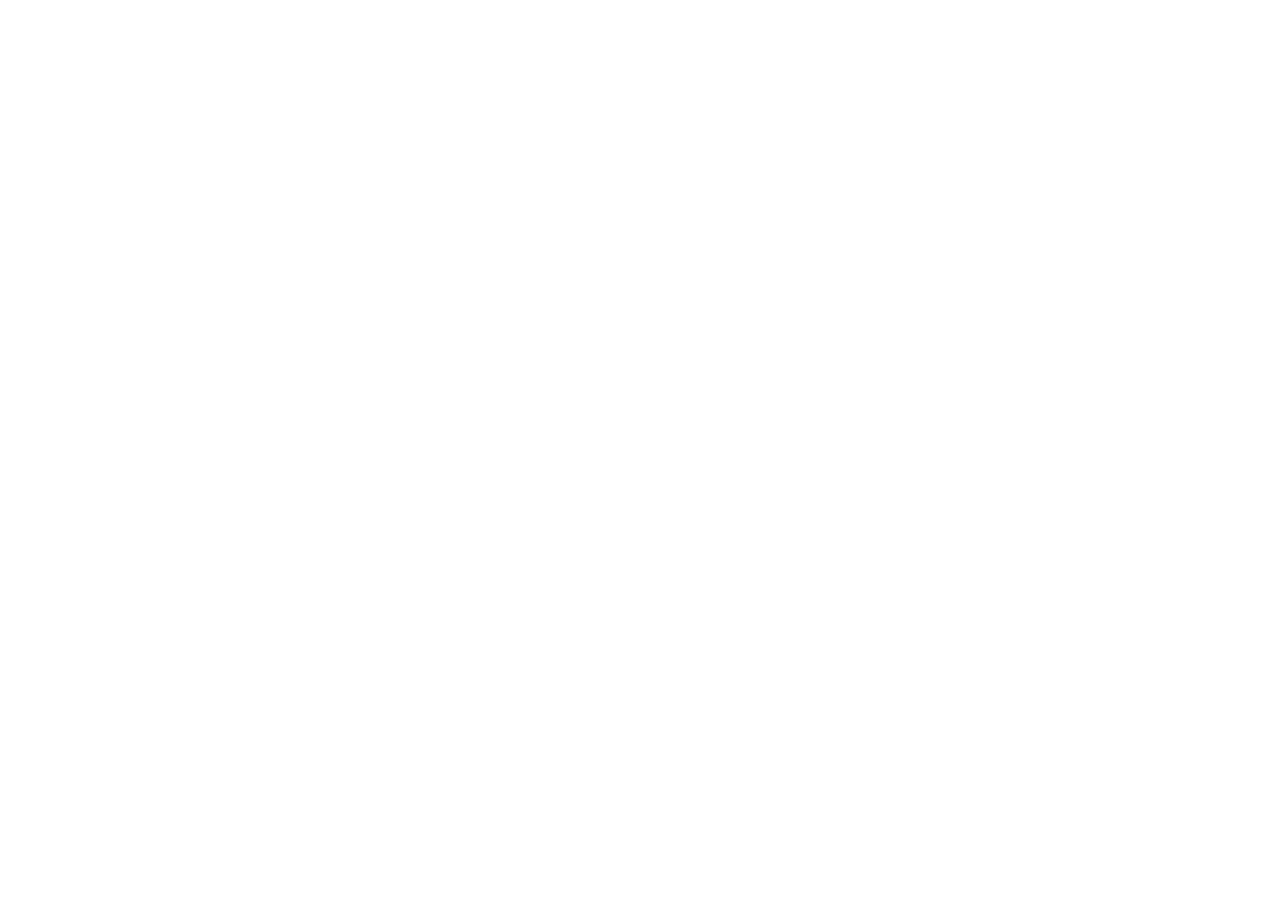
==== contact.html @ ce41fed0 "Merge pull request #2 from Tbenipal/dev.tb.bigupdate" ====
<!DOCTYPE html>
<html lang="en">
<head>
    <meta charset="UTF-8">
    <meta name="viewport" content="width=device-width, initial-scale=1.0">
    <title>Quatro - Contact Us!</title>
</head>
<body>
    
</body>
</html>
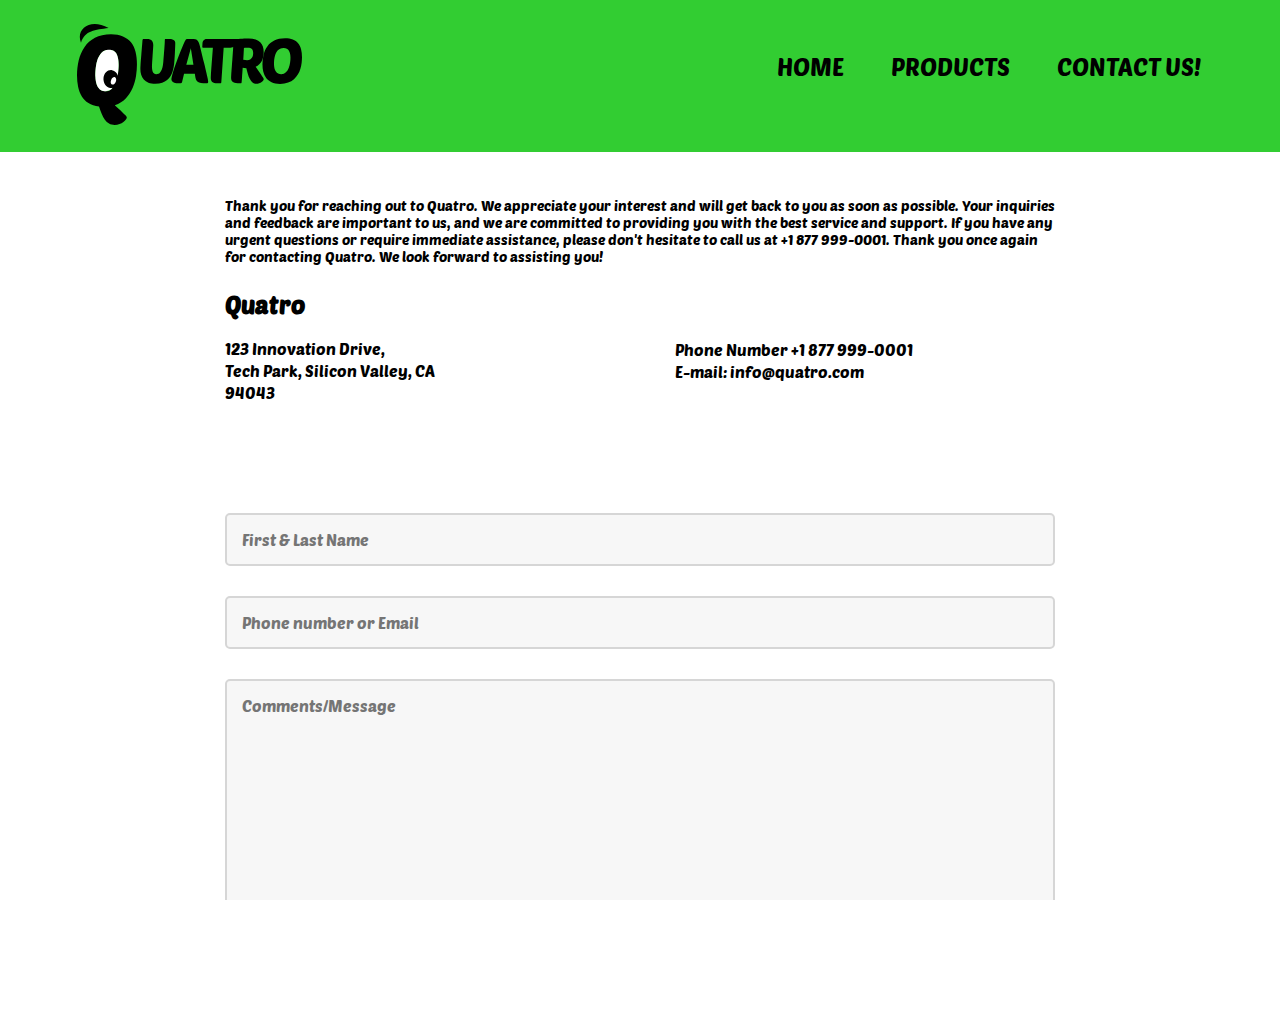
==== commit 50bc2386: "Created & Styled Contact Page" ====
--- a/contact.html
+++ b/contact.html
@@ -1,11 +1,71 @@
 <!DOCTYPE html>
 <html lang="en">
 <head>
+    <link rel="preconnect" href="https://fonts.googleapis.com">
+    <link rel="preconnect" href="https://fonts.gstatic.com" crossorigin>
+    <link href="https://fonts.googleapis.com/css2?family=Poetsen+One&display=swap" rel="stylesheet">
+    <link rel="preconnect" href="https://fonts.googleapis.com">
+    <link rel="preconnect" href="https://fonts.gstatic.com" crossorigin>
+    <link href="https://fonts.googleapis.com/css2?family=Poetsen+One&family=Roboto+Condensed:ital,wght@0,100..900;1,100..900&display=swap" rel="stylesheet">
     <meta charset="UTF-8">
     <meta name="viewport" content="width=device-width, initial-scale=1.0">
-    <title>Quatro - Contact Us!</title>
+    <title>Quatro</title>
+    <link href="css/contact.css" rel="stylesheet">
+    <link href="css/grid.css" rel="stylesheet">    
 </head>
+
 <body>
+        <nav>
+            <div id="nav-menu">
+                <label>
+                    <img src="images/Logo.svg" alt="Quatro" class="logo">
+                </label>
+        
+                <ul class="main-menu">
+                    <li><a href="index.html">Home</a></li>
+                    <li><a href="product.html">Products</a></li>
+                    <li><a href="contact.html">Contact Us!</a></li>
+                </ul>
     
+                <div class="hamburger">
+                    <img src="images/Asset 4.svg" alt="menu">
+                </div>
+        
+                <ul class="mobile-navbar">
+                    <img class="close-burger" src="images/close-burger.svg" alt="close">
+                    <li class="nav-item"><a href="index.html" class="nav-link">Home</a></li>
+                    <li class="nav-item"><a href="product.html" class="nav-link">Products</a></li>
+                    <li class="nav-item"><a href="contact.html" class="nav-link">Contact Us!</a></li>
+                </ul>
+            </div>
+        </nav>
+
+        <section id="contact" class="grid-con">
+            <div id="contact-hero-text" class="line-separator col-span-full">
+                <p>Thank you for reaching out to Quatro. We appreciate your interest and will get back to you as soon as possible. Your inquiries and feedback are important to us, and we are committed to providing you with the best service and support. If you have any urgent questions or require immediate assistance, please don't hesitate to call us at +1 877 999-0001. Thank you once again for contacting Quatro. We look forward to assisting you!</p>
+            </div>
+            <div id="contact-hero-address" class="col-span-full">          
+                <h2>Quatro</h2>
+                <br>
+                <p>123 Innovation Drive, <br>
+                    Tech Park, Silicon Valley, CA  <br>94043</p>
+                <h3 class="hidden">Phone, Fax and Email</h3>
+
+                <p id="details">Phone Number +1 877 999-0001<br>
+                    E-mail: info@quatro.com </p>         
+            </div>
+            <div id="contact-hero-form" class="col-span-full">
+    
+                <form action="#" method="post" enctype="text/plain">
+                    <input name="fullName" type="text" placeholder="First & Last Name">
+                    <input name="contactInfo" type="text" placeholder="Phone number or Email">
+                    <textarea name="msg" placeholder="Comments/Message"></textarea>
+                    <input name="submit" type="submit" value="Send">
+                </form>
+            </div>
+    
+        </section>
+
+    <script src="js/contact.js"></script>
 </body>
 </html>--- a/css/contact.css
+++ b/css/contact.css
@@ -0,0 +1,384 @@
+*{
+  text-decoration: none;
+  list-style: none;
+  box-sizing: border-box;
+}
+
+html, body {
+  padding: 0;
+  margin: 0;
+  height: 100%;
+  font-family: "Poetsen One", sans-serif;
+  font-weight: 400;
+  font-style: normal;
+  overflow-x: hidden;
+}
+
+.container {
+  position: relative;
+}
+
+.hidden {
+  display: none;
+}
+
+.logo {
+  width: 30%;
+  margin: 20px 30px;
+  z-index: 99;
+}
+
+nav {
+  justify-content: center;
+  background-color: limegreen;
+}
+
+nav ul {
+  display: none;
+}
+
+.hamburger {
+  width: 7%;
+  float: right;
+  margin: 30px 35px;
+  max-width: 45px;
+  cursor: pointer;
+}
+
+.mobile-navbar {
+  display: none;
+  position: fixed;
+  top: 0;
+  right: 0;
+  height: 100vh;
+  width: 225px;
+  z-index: 999;
+  background-color: limegreen;
+  box-shadow: -10px 0 10px rgba(0, 0, 0, 0.1);
+  display: none;
+  flex-direction: column;
+}
+
+.mobile-navbar li {
+  width: 100%;
+  list-style-type: none;
+}
+
+.mobile-navbar a {
+  width: 100%;
+  font-size: 18px;
+  color: black;
+  text-decoration: none;
+  padding: 15px;
+  font-family: "Poetsen One", sans-serif;
+  font-weight: 400;
+  font-style: normal;
+  display: block;
+  text-align: start;
+}
+
+.mobile-navbar li :hover {
+  color: white;
+  background-color: black;
+  text-decoration: none;
+}
+
+.mobile-navbar.active {
+  display: block;
+}
+
+.close-burger {
+  width: 30px;
+  padding-top: 25px;
+  padding-bottom: 25px;
+  margin-top: 5px;
+  margin-left: 160px;
+  cursor: pointer;
+}
+
+#contact {
+margin-left: 30px;
+margin-right: 30px;
+
+}
+
+#contact-hero-text {
+font-size: 10px;
+margin-top: 25px;
+margin-bottom: 25px;
+font-weight: 100;
+}
+
+#contact-hero-address p {
+margin-bottom: 20px;
+font-size: 14px;
+line-height: 22px;
+}
+
+#contact-hero-address {
+margin-bottom: 5px;
+}
+
+#contact-hero-address h3 {
+margin-bottom: 25px;
+}
+
+#contact-hero-form form {
+display: flex;
+flex-direction: column;
+}
+
+#contact-hero-form input, textarea {
+padding: 15px;
+border: 2px solid #d6d6d6;
+background-color: #f7f7f7;
+border-radius: 5px;
+margin-bottom: 30px;
+font: inherit;
+width: auto;
+font-size: 10px;
+}
+
+#contact-hero-form textarea {
+height: 250px;
+}
+
+#contact-hero-form input[type="submit"] {
+padding: 12px 28px;
+background: black;
+color: #fff;
+border: none;
+transition: all 200ms ease-in;
+width: 100px;
+align-self: center;
+}
+
+#contact-hero-form input[type="submit"]:hover {
+width: 425px;
+background-color: limegreen;
+border-radius: 0;
+}
+
+
+/* Tablet Grid */
+@media screen and (min-width: 768px) {
+  .logo {
+    position: relative;
+    max-width: 225px;
+    margin: 24px 40px;
+  }
+
+
+  nav ul {
+    float: right;
+    margin-right: 20px;
+    display: block;
+  }
+
+  nav ul li {
+    display: inline-block;
+    line-height: 80px;
+    margin: 25px 15px;
+  }
+
+  nav ul li a {
+    color: black;
+    font-size: 20px;
+    padding: 7px;
+    border-radius: 3px;
+    text-transform: uppercase;
+  }
+
+  nav ul li a:hover {
+    color: white;
+    background-color: black;
+    padding: 10px;
+    transition: .5s;
+  }
+
+  .mobile-navbar {
+    display: none;
+  }
+
+  .mobile-navbar.active {
+    display: none;
+  }
+
+  .hamburger {
+    display: none;
+  }
+
+  #contact {
+    margin-left: 40px;
+    margin-right: 40px;
+  
+  }
+  
+  #contact-hero-text {
+    font-size: 12px;
+    margin-top: 25px;
+    margin-bottom: 25px;
+    font-weight: 100;
+  }
+  
+  #contact-hero-address p {
+    margin-bottom: 20px;
+    font-size: 16px;
+    line-height: 22px;
+  }
+  
+  #contact-hero-address {
+    margin-bottom: -25px;
+  }
+  
+  #contact-hero-address h3 {
+    margin-bottom: 25px;
+  }
+
+  #contact-hero-address #details {
+    position: relative;
+    bottom: 85px;
+    left: 450px;
+  }
+  
+  #contact-hero-form form {
+    display: flex;
+    flex-direction: column;
+  }
+  
+  #contact-hero-form input, textarea {
+    padding: 15px;
+    border: 2px solid #d6d6d6;
+    background-color: #f7f7f7;
+    border-radius: 5px;
+    margin-bottom: 30px;
+    font: inherit;
+    width: auto;
+  }
+  
+  #contact-hero-form textarea {
+    height: 250px;
+  }
+  
+  #contact-hero-form input[type="submit"] {
+    padding: 12px 28px;
+    background: black;
+    color: #fff;
+    border: none;
+    transition: all 200ms ease-in;
+    width: 100px;
+    align-self: center;
+  }
+  
+  #contact-hero-form input[type="submit"]:hover {
+    width: 425px;
+    background-color: limegreen;
+    border-radius: 0;
+  }
+}
+
+/* Desktop Grid */
+@media screen and (min-width: 1200px) {
+
+  .logo {
+    position: relative;
+    width: 225px;
+    left: -125px;
+  }
+
+  nav ul {
+    margin-top: -15px;
+  }
+
+  nav ul li a {
+    color: black;
+    font-size: 24px;
+    padding: 7px;
+    border-radius: 3px;
+    text-transform: uppercase;
+  }
+
+  .main-menu {
+    position: relative;
+    right: -125px;
+  }
+
+  #nav-menu {
+    background-color: limegreen;
+    width: 100%;
+    display: flex;
+    align-items: center;
+    justify-content: space-evenly;
+    padding: 0px;
+  }
+
+  #contact {
+    margin-top: 25px;
+    margin-left: 225px;
+    margin-right: 225px;
+  
+  }
+  
+  #contact-hero-text {
+    font-size: 14px;
+    margin-top: 20px;
+    margin-bottom: 25px;
+    font-weight: 200;
+  }
+  
+  #contact-hero-address p {
+    margin-bottom: 20px;
+    font-size: 16px;
+    line-height: 22px;
+  }
+  
+  #contact-hero-address {
+    margin-bottom: 25px;
+  }
+  
+  #contact-hero-address h3 {
+    margin-bottom: 25px;
+  }
+
+  #contact-hero-address #details {
+    position: relative;
+    bottom: 85px;
+    left: 450px;
+  }
+  
+  #contact-hero-form form {
+    display: flex;
+    flex-direction: column;
+  }
+  
+  #contact-hero-form input, textarea {
+    padding: 15px;
+    border: 2px solid #d6d6d6;
+    background-color: #f7f7f7;
+    border-radius: 5px;
+    margin-bottom: 30px;
+    font: inherit;
+    width: auto;
+  }
+  
+  #contact-hero-form textarea {
+    height: 250px;
+  }
+  
+  #contact-hero-form input[type="submit"] {
+    padding: 12px 28px;
+    background: black;
+    color: #fff;
+    border: none;
+    transition: all 200ms ease-in;
+    width: 100px;
+    align-self: center;
+  }
+  
+  #contact-hero-form input[type="submit"]:hover {
+    width: 425px;
+    background-color: limegreen;
+    border-radius: 0;
+  }
+
+}--- a/css/grid.css
+++ b/css/grid.css
@@ -0,0 +1,358 @@
+/* Grid Styles Outline 
+1- General Style
+  -Utility Class
+2- Mobile Grid Styles
+3- Tablet Grid Styles
+4- Desktop Grid Styles
+5- Extra Large Grid Styles
+
+*/
+
+/* 1. ---General Grid Styles--- */
+
+html {
+  box-sizing: border-box;
+  scroll-behavior: smooth;
+}
+
+*,
+*::before,
+*::after {
+  box-sizing: inherit;
+  padding: 0;
+  margin: 0;
+}
+
+/* ---Utility Classes--- */
+
+.hidden {
+  display: none;
+}
+
+.hide {
+  display: none !important;
+}
+
+/* 2. ---Mobile Grid Styles--- */
+.full-width-grid-con {
+  display: grid;
+  grid-template-columns: repeat(4, minmax(0, 1fr));
+  grid-column-gap: 12px;
+}
+
+.grid-con {
+  display: grid;
+  grid-template-columns: repeat(4, minmax(0, 1fr));
+  grid-column-gap: 12px;
+  margin: 0 auto;
+}
+
+.col-span-1 {
+  grid-column: span 1 / span 1;
+}
+
+.col-span-2 {
+  grid-column: span 2 / span 2;
+}
+
+.col-span-3 {
+  grid-column: span 3 / span 3;
+}
+
+.col-span-4 {
+  grid-column: span 4 / span 4;
+}
+
+.col-span-full {
+  grid-column: 1/-1;
+}
+
+.col-start-1 {
+  grid-column-start: 1;
+}
+
+.col-start-2 {
+  grid-column-start: 2;
+}
+
+.col-start-3 {
+  grid-column-start: 3;
+}
+
+.col-start-4 {
+  grid-column-start: 4;
+}
+
+.col-start-5 {
+  grid-column-start: 5;
+}
+
+.col-start-6 {
+  grid-column-start: 6;
+}
+
+.col-start-7 {
+  grid-column-start: 7;
+}
+
+.col-start-8 {
+  grid-column-start: 8;
+}
+
+.col-start-9 {
+  grid-column-start: 9;
+}
+
+.col-start-10 {
+  grid-column-start: 10;
+}
+
+.col-start-11 {
+  grid-column-start: 11;
+}
+
+.col-start-12 {
+  grid-column-start: 12;
+}
+
+.col-end-1 {
+  grid-column-end: 1;
+}
+
+.col-end-2 {
+  grid-column-end: 2;
+}
+
+.col-end-3 {
+  grid-column-end: 3;
+}
+
+.col-end-4 {
+  grid-column-end: 4;
+}
+
+.col-end-5 {
+  grid-column-end: 5;
+}
+
+.col-end-6 {
+  grid-column-end: 6;
+}
+
+.col-end-7 {
+  grid-column-end: 7;
+}
+
+.col-end-8 {
+  grid-column-end: 8;
+}
+
+.col-end-9 {
+  grid-column-end: 9;
+}
+
+.col-end-10 {
+  grid-column-end: 10;
+}
+
+.col-end-11 {
+  grid-column-end: 11;
+}
+
+.col-end-12 {
+  grid-column-end: 12;
+}
+
+/* 3. ---Tablet Library Grid Styles--- */
+
+@media screen and (min-width: 768px) {
+  .full-width-grid-con {
+    display: grid;
+    grid-template-columns: 1fr minmax(0, 1200px) 1fr;
+  }
+
+  .grid-con {
+    grid-template-columns: repeat(8, minmax(0, 1fr));
+  }
+
+  .m-col-start-1 {
+    grid-column-start: 1;
+  }
+
+  .m-col-start-2 {
+    grid-column-start: 2;
+  }
+
+  .m-col-start-3 {
+    grid-column-start: 3;
+  }
+
+  .m-col-start-4 {
+    grid-column-start: 4;
+  }
+
+  .m-col-start-5 {
+    grid-column-start: 5;
+  }
+
+  .m-col-start-6 {
+    grid-column-start: 6;
+  }
+
+  .m-col-start-7 {
+    grid-column-start: 7;
+  }
+
+  .m-col-start-8 {
+    grid-column-start: 8;
+  }
+
+  .m-col-end-1 {
+    grid-column-end: 1;
+  }
+
+  .m-col-end-2 {
+    grid-column-end: 2;
+  }
+
+  .m-col-end-3 {
+    grid-column-end: 3;
+  }
+
+  .m-col-end-4 {
+    grid-column-end: 4;
+  }
+
+  .m-col-end-5 {
+    grid-column-end: 5;
+  }
+
+  .m-col-end-6 {
+    grid-column-end: 6;
+  }
+
+  .m-col-end-7 {
+    grid-column-end: 7;
+  }
+
+  .m-col-end-8 {
+    grid-column-end: 8;
+  }
+
+  .m-col-end-9 {
+    grid-column-end: 9;
+  }
+}
+
+/* 4. ---Desktop Library Grid Styles--- */
+
+@media screen and (min-width: 1200px) {
+  .grid-con {
+    grid-template-columns: repeat(12, minmax(0, 1fr));
+  }
+
+  .l-col-start-1 {
+    grid-column-start: 1;
+  }
+  
+  .l-col-start-2 {
+    grid-column-start: 2;
+  }
+  
+  .l-col-start-3 {
+    grid-column-start: 3;
+  }
+
+  .l-col-start-4 {
+    grid-column-start: 4;
+  }
+
+  .l-col-start-5 {
+    grid-column-start: 5;
+  }
+
+  .l-col-start-6 {
+    grid-column-start: 6;
+  }
+
+  .l-col-start-7 {
+    grid-column-start: 7;
+  }
+
+  .l-col-start-8 {
+    grid-column-start: 8;
+  }
+
+  .l-col-start-9 {
+    grid-column-start: 9;
+  }
+
+  .l-col-start-10 {
+    grid-column-start: 10;
+  }
+
+  .l-col-start-11 {
+    grid-column-start: 11;
+  }
+
+  .l-col-start-12 {
+    grid-column-start: 12;
+  }
+
+  .l-col-end-1 {
+    grid-column-end: 1;
+  }
+
+  .l-col-end-2 {
+    grid-column-end: 2;
+  }
+
+  .l-col-end-3 {
+    grid-column-end: 3;
+  }
+
+  .l-col-end-4 {
+    grid-column-end: 4;
+  }
+
+  .l-col-end-5 {
+    grid-column-end: 5;
+  }
+
+  .l-col-end-6 {
+    grid-column-end: 6;
+  }
+
+  .l-col-end-7 {
+    grid-column-end: 7;
+  }
+
+  .l-col-end-8 {
+    grid-column-end: 8;
+  }
+
+  .l-col-end-9 {
+    grid-column-end: 9;
+  }
+
+  .l-col-end-10 {
+    grid-column-end: 10;
+  }
+
+  .l-col-end-11 {
+    grid-column-end: 11;
+  }
+
+  .l-col-end-12 {
+    grid-column-end: 12;
+  }
+  
+  .l-col-end-13 {
+    grid-column-end: 13;
+  }
+}
+
+/* 5. ---X-Large Desktop Library Grid Styles--- */
+
+@media screen and (min-width: 1920px) {
+}
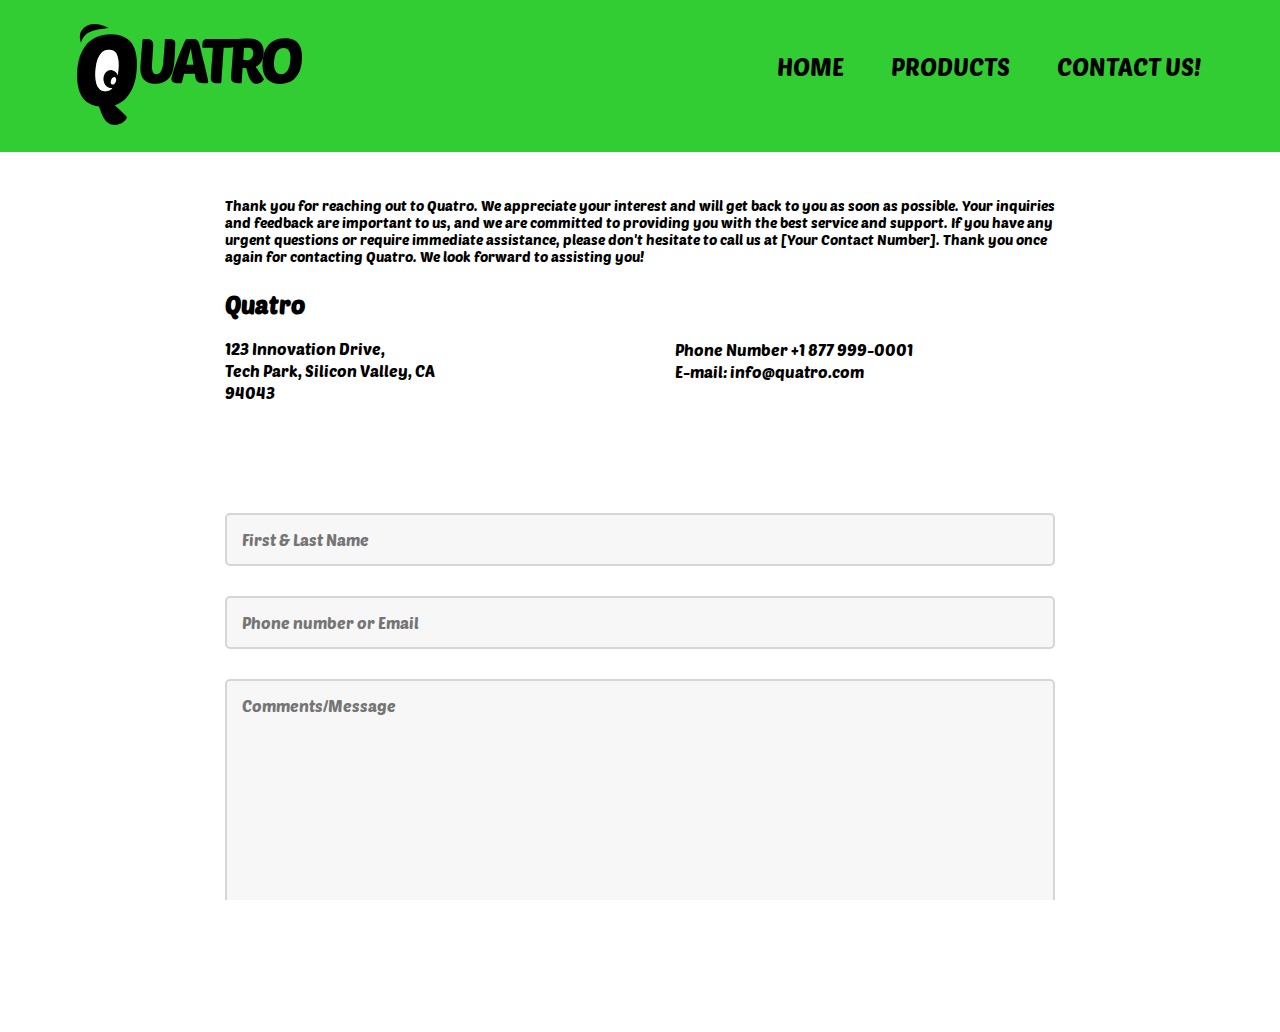
==== commit 2bfe6d80: "Updated  contact.html & CSS" ====
--- a/contact.html
+++ b/contact.html
@@ -42,7 +42,7 @@
 
         <section id="contact" class="grid-con">
             <div id="contact-hero-text" class="line-separator col-span-full">
-                <p>Thank you for reaching out to Quatro. We appreciate your interest and will get back to you as soon as possible. Your inquiries and feedback are important to us, and we are committed to providing you with the best service and support. If you have any urgent questions or require immediate assistance, please don't hesitate to call us at +1 877 999-0001. Thank you once again for contacting Quatro. We look forward to assisting you!</p>
+                <p>Thank you for reaching out to Quatro. We appreciate your interest and will get back to you as soon as possible. Your inquiries and feedback are important to us, and we are committed to providing you with the best service and support. If you have any urgent questions or require immediate assistance, please don't hesitate to call us at [Your Contact Number]. Thank you once again for contacting Quatro. We look forward to assisting you!</p>
             </div>
             <div id="contact-hero-address" class="col-span-full">          
                 <h2>Quatro</h2>
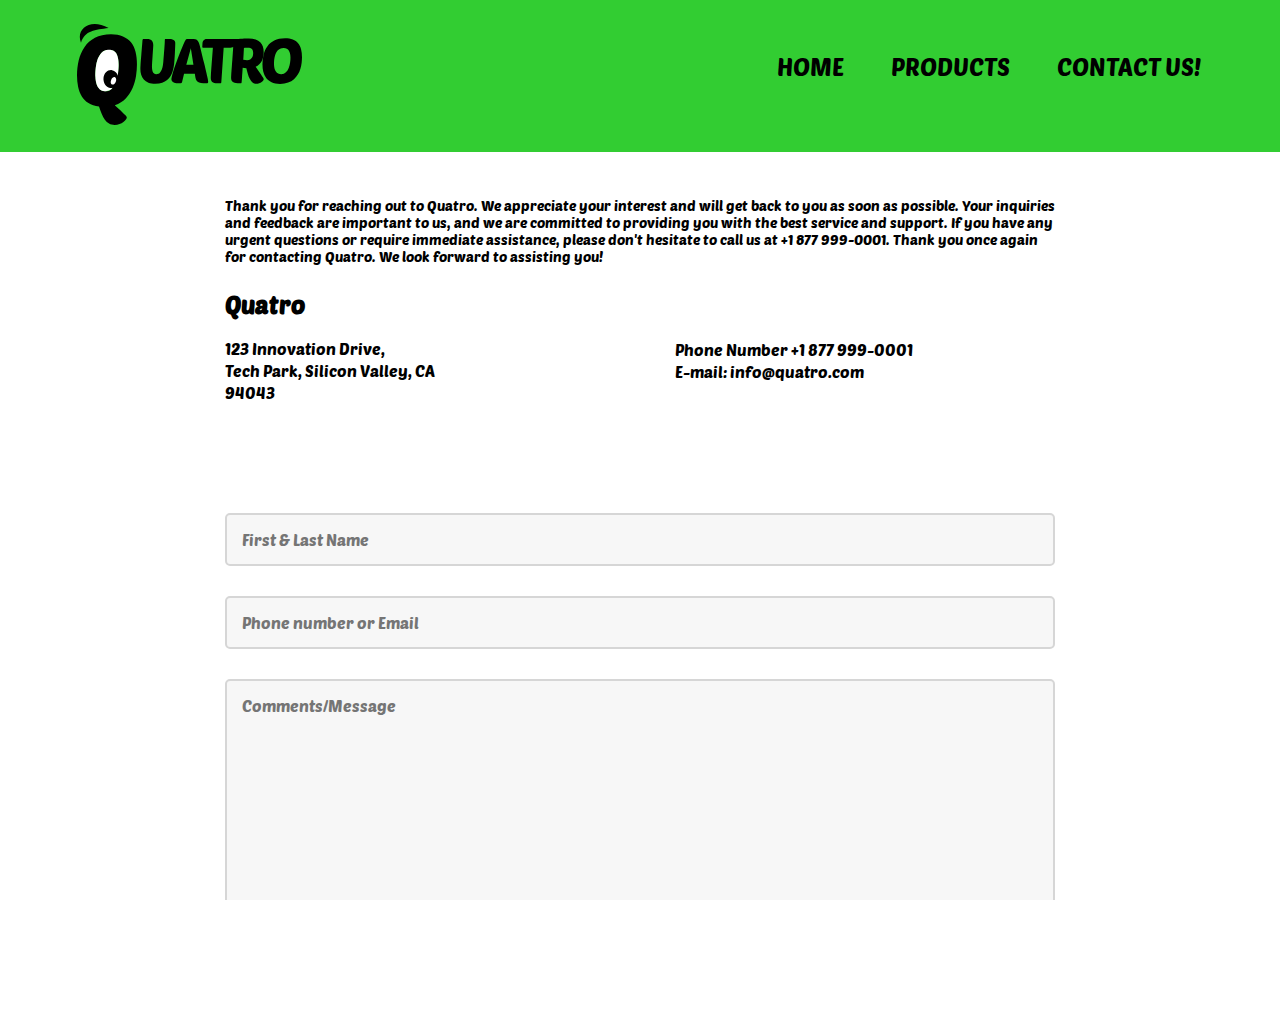
==== commit c9f52f21: "Updated Product.html & CSS" ====
--- a/contact.html
+++ b/contact.html
@@ -42,7 +42,7 @@
 
         <section id="contact" class="grid-con">
             <div id="contact-hero-text" class="line-separator col-span-full">
-                <p>Thank you for reaching out to Quatro. We appreciate your interest and will get back to you as soon as possible. Your inquiries and feedback are important to us, and we are committed to providing you with the best service and support. If you have any urgent questions or require immediate assistance, please don't hesitate to call us at [Your Contact Number]. Thank you once again for contacting Quatro. We look forward to assisting you!</p>
+                <p>Thank you for reaching out to Quatro. We appreciate your interest and will get back to you as soon as possible. Your inquiries and feedback are important to us, and we are committed to providing you with the best service and support. If you have any urgent questions or require immediate assistance, please don't hesitate to call us at +1 877 999-0001. Thank you once again for contacting Quatro. We look forward to assisting you!</p>
             </div>
             <div id="contact-hero-address" class="col-span-full">          
                 <h2>Quatro</h2>
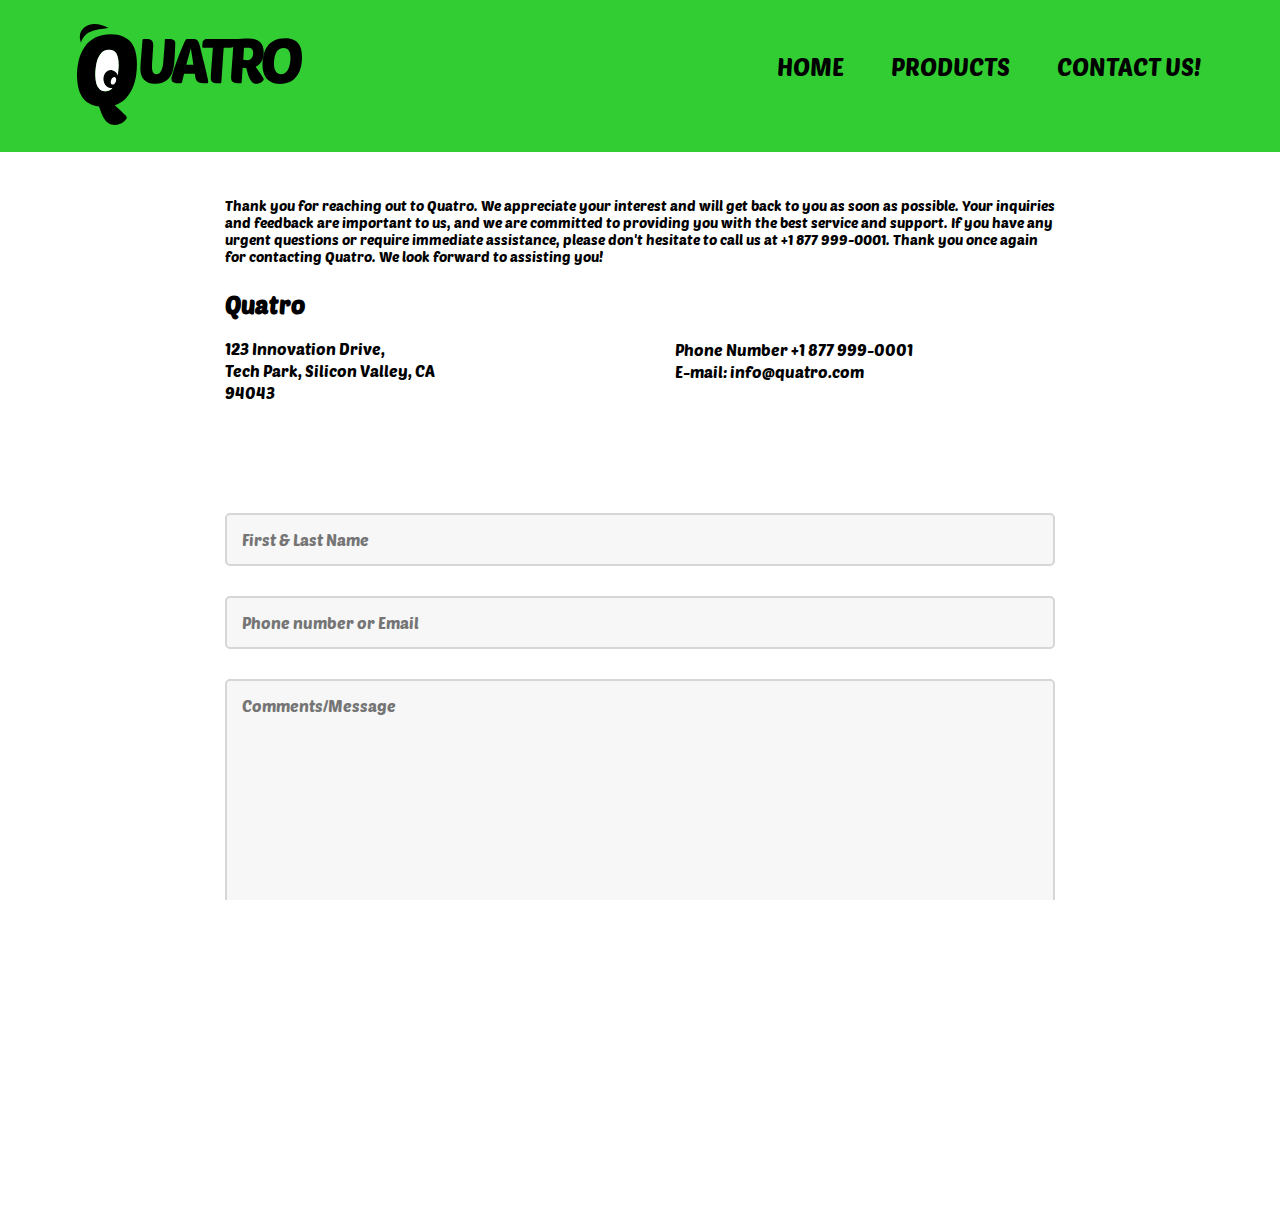
==== commit 3d5d4854: "Updated contact.html & contact.css" ====
--- a/contact.html
+++ b/contact.html
@@ -40,31 +40,43 @@
             </div>
         </nav>
 
-        <section id="contact" class="grid-con">
-            <div id="contact-hero-text" class="line-separator col-span-full">
-                <p>Thank you for reaching out to Quatro. We appreciate your interest and will get back to you as soon as possible. Your inquiries and feedback are important to us, and we are committed to providing you with the best service and support. If you have any urgent questions or require immediate assistance, please don't hesitate to call us at +1 877 999-0001. Thank you once again for contacting Quatro. We look forward to assisting you!</p>
+        <div class="grid-con">
+            <div class="col-span-full">
+
+                <section id="contact" class="grid-con">
+                    <div id="contact-hero-text" class="line-separator col-span-full">
+                        <p>Thank you for reaching out to Quatro. We appreciate your interest and will get back to you as soon as possible. Your inquiries and feedback are important to us, and we are committed to providing you with the best service and support. If you have any urgent questions or require immediate assistance, please don't hesitate to call us at +1 877 999-0001. Thank you once again for contacting Quatro. We look forward to assisting you!</p>
+                    </div>
+                    <div id="contact-hero-address" class="col-span-full">          
+                        <h2>Quatro</h2>
+                        <br>
+                        <p>123 Innovation Drive, <br>
+                            Tech Park, Silicon Valley, CA  <br>94043</p>
+                        <h3 class="hidden">Phone, Fax and Email</h3>
+        
+                        <p id="details">Phone Number +1 877 999-0001<br>
+                            E-mail: info@quatro.com </p>         
+                    </div>
+                    <div id="contact-hero-form" class="col-span-full">
+                        <form action="#" method="post" enctype="text/plain">
+                            <input name="fullName" type="text" placeholder="First & Last Name">
+                            <input name="contactInfo" type="text" placeholder="Phone number or Email">
+                            <textarea name="msg" placeholder="Comments/Message"></textarea>
+                            <input name="submit" type="submit" value="Send">
+                        </form>
+                    </div>
+                </section>
+                
+                <div id="footer">
+                    <img id="foot-img" src="images/Logo.svg">
+                    <p id="foot-text">
+                        Quatro 2024 | Created by Tapshveer Benipal 
+                        <br> | All Rights Reserved
+                    </p>
+                </div>
             </div>
-            <div id="contact-hero-address" class="col-span-full">          
-                <h2>Quatro</h2>
-                <br>
-                <p>123 Innovation Drive, <br>
-                    Tech Park, Silicon Valley, CA  <br>94043</p>
-                <h3 class="hidden">Phone, Fax and Email</h3>
+        </div>
 
-                <p id="details">Phone Number +1 877 999-0001<br>
-                    E-mail: info@quatro.com </p>         
-            </div>
-            <div id="contact-hero-form" class="col-span-full">
-    
-                <form action="#" method="post" enctype="text/plain">
-                    <input name="fullName" type="text" placeholder="First & Last Name">
-                    <input name="contactInfo" type="text" placeholder="Phone number or Email">
-                    <textarea name="msg" placeholder="Comments/Message"></textarea>
-                    <input name="submit" type="submit" value="Send">
-                </form>
-            </div>
-    
-        </section>
 
     <script src="js/contact.js"></script>
 </body>
--- a/css/contact.css
+++ b/css/contact.css
@@ -159,6 +159,24 @@
 border-radius: 0;
 }
 
+#foot-img {
+  width: 30%;
+  margin-left: 25px;
+}
+
+#foot-text {
+  font-size: 10px;
+  margin-right: 25px;
+}
+
+#footer {
+  display: flex;
+  justify-content: space-between;
+  align-items: center;
+  height: 175px;
+  width: 100%;
+}
+
 
 /* Tablet Grid */
 @media screen and (min-width: 768px) {
@@ -275,6 +293,24 @@
     background-color: limegreen;
     border-radius: 0;
   }
+
+  #foot-img {
+    max-width: 225px;
+    margin-left: 25px;
+  }
+
+  #foot-text {
+    font-size: 11px;
+    margin-right: 25px;
+  }
+
+  #footer {
+    display: flex;
+    justify-content: space-between;
+    align-items: center;
+    height: 175px;
+    width: 100%;
+  }
 }
 
 /* Desktop Grid */
@@ -381,4 +417,22 @@
     border-radius: 0;
   }
 
+  #foot-img {
+    width: 30%;
+    margin-left: 50px;
+  }
+
+  #foot-text {
+    font-size: 14px;
+    margin-right: 50px;
+  }
+
+  #footer {
+    display: flex;
+    justify-content: space-between;
+    align-items: center;
+    height: 175px;
+    width: 100%;
+  }
+
 }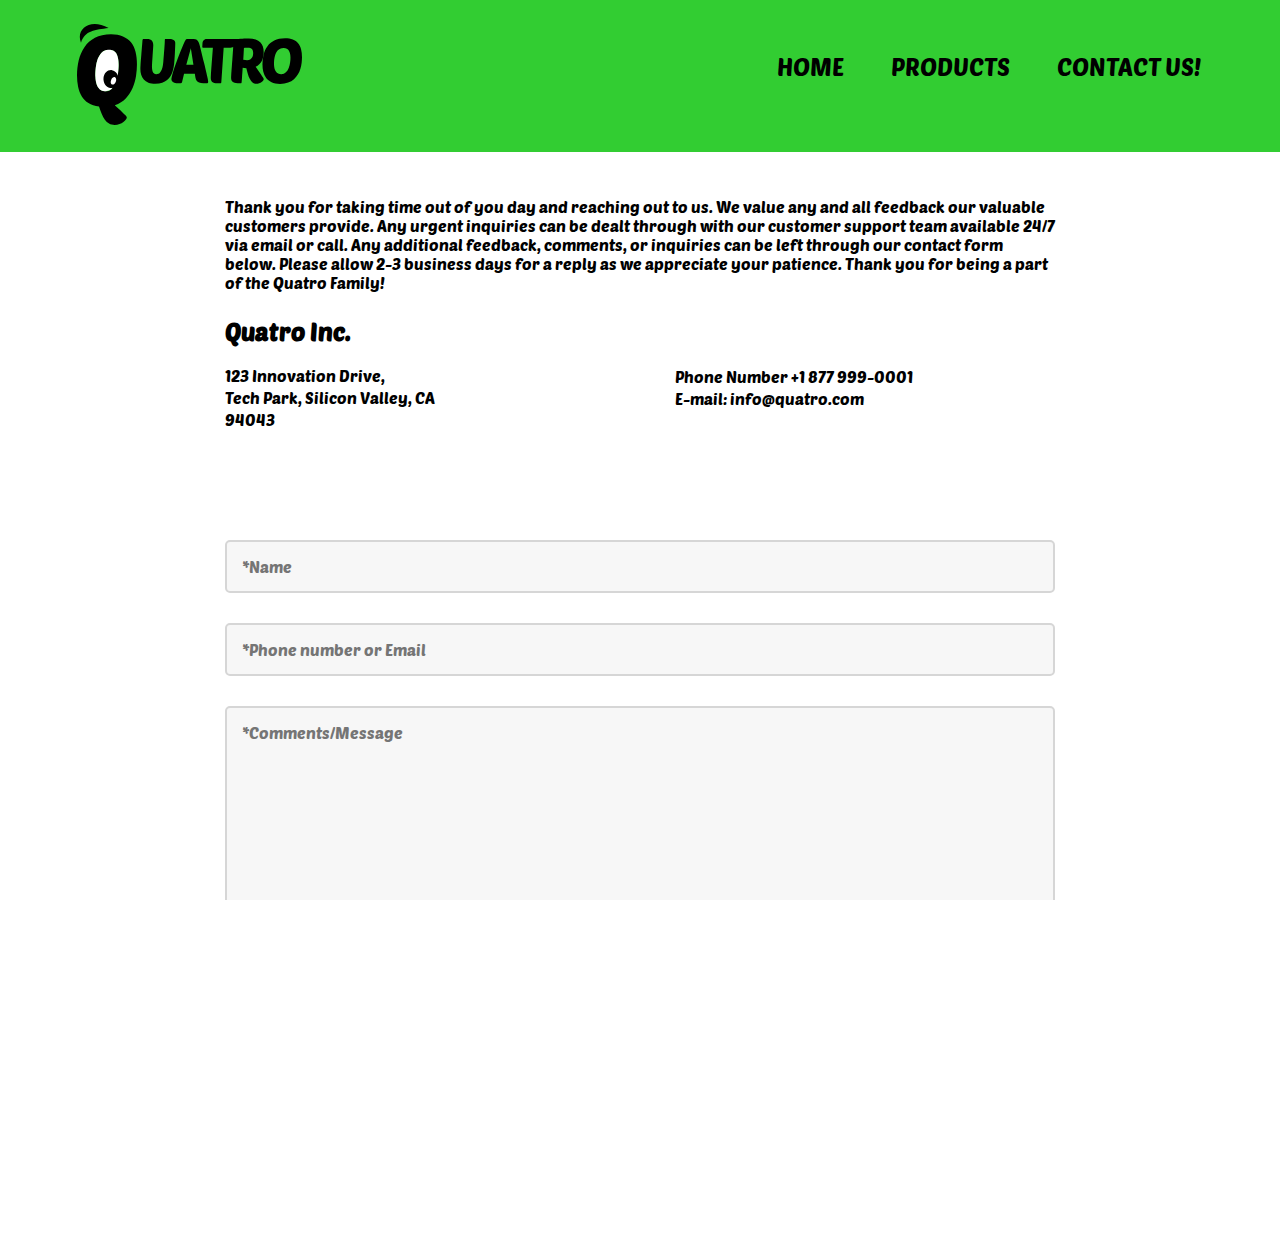
==== commit f3e2aaf5: "Updated html & CSS" ====
--- a/contact.html
+++ b/contact.html
@@ -18,7 +18,7 @@
         <nav>
             <div id="nav-menu">
                 <label>
-                    <img src="images/Logo.svg" alt="Quatro" class="logo">
+                    <a href="index.html"><img src="images/Logo.svg" alt="Quatro" class="logo"></a>
                 </label>
         
                 <ul class="main-menu">
@@ -45,10 +45,10 @@
 
                 <section id="contact" class="grid-con">
                     <div id="contact-hero-text" class="line-separator col-span-full">
-                        <p>Thank you for reaching out to Quatro. We appreciate your interest and will get back to you as soon as possible. Your inquiries and feedback are important to us, and we are committed to providing you with the best service and support. If you have any urgent questions or require immediate assistance, please don't hesitate to call us at +1 877 999-0001. Thank you once again for contacting Quatro. We look forward to assisting you!</p>
+                        <p>Thank you for taking time out of you day and reaching out to us. We value any and all feedback our valuable customers provide. Any urgent inquiries can be dealt through with our customer support team available 24/7 via email or call. Any additional feedback, comments, or inquiries can be left through our contact form below. Please allow 2-3 business days for a reply as we appreciate your patience. Thank you for being a part of the Quatro Family!</p>
                     </div>
                     <div id="contact-hero-address" class="col-span-full">          
-                        <h2>Quatro</h2>
+                        <h2>Quatro Inc.</h2>
                         <br>
                         <p>123 Innovation Drive, <br>
                             Tech Park, Silicon Valley, CA  <br>94043</p>
@@ -59,9 +59,9 @@
                     </div>
                     <div id="contact-hero-form" class="col-span-full">
                         <form action="#" method="post" enctype="text/plain">
-                            <input name="fullName" type="text" placeholder="First & Last Name">
-                            <input name="contactInfo" type="text" placeholder="Phone number or Email">
-                            <textarea name="msg" placeholder="Comments/Message"></textarea>
+                            <input name="fullName" type="text" placeholder="*Name" required>
+                            <input name="contactInfo" type="text" placeholder="*Phone number or Email" required>
+                            <textarea name="msg" placeholder="*Comments/Message" required></textarea>
                             <input name="submit" type="submit" value="Send">
                         </form>
                     </div>
--- a/css/contact.css
+++ b/css/contact.css
@@ -103,7 +103,7 @@
 }
 
 #contact-hero-text {
-font-size: 10px;
+font-size: 12px;
 margin-top: 25px;
 margin-bottom: 25px;
 font-weight: 100;
@@ -233,7 +233,7 @@
   }
   
   #contact-hero-text {
-    font-size: 12px;
+    font-size: 14px;
     margin-top: 25px;
     margin-bottom: 25px;
     font-weight: 100;
@@ -356,7 +356,7 @@
   }
   
   #contact-hero-text {
-    font-size: 14px;
+    font-size: 16px;
     margin-top: 20px;
     margin-bottom: 25px;
     font-weight: 200;
